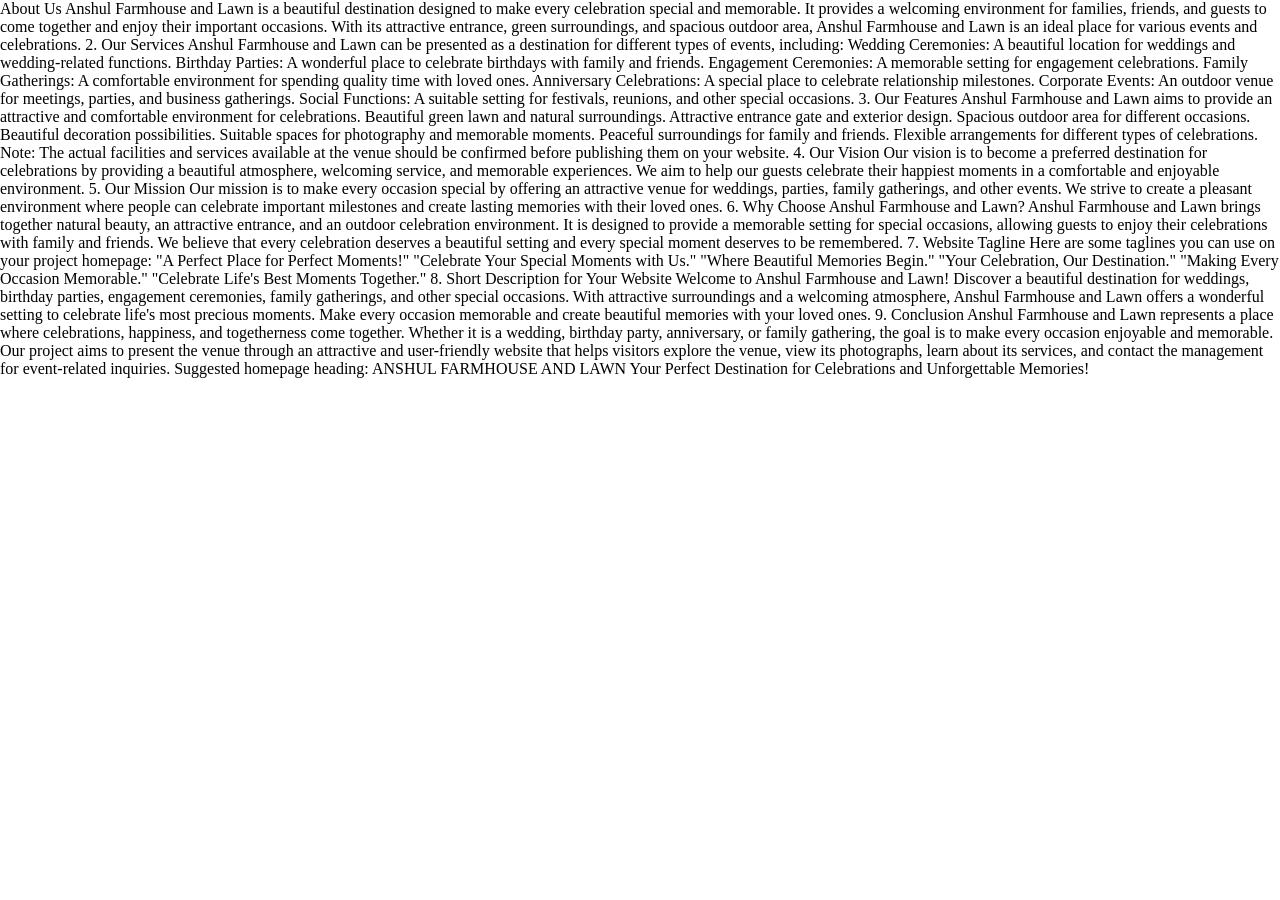
==== about.html @ e17452fb "some edit of all page" ====
<!DOCTYPE html>
<html lang="en">
<head>
    <link rel="stylesheet" href="about.css">
    <meta charset="UTF-8">
    <meta name="viewport" content="width=device-width, initial-scale=1.0">
    <title>Document</title>
</head>
<body>
About Us

Anshul Farmhouse and Lawn is a beautiful destination designed to make every celebration special and memorable. It provides a welcoming environment for families, friends, and guests to come together and enjoy their important occasions. With its attractive entrance, green surroundings, and spacious outdoor area, Anshul Farmhouse and Lawn is an ideal place for various events and celebrations.

2. Our Services

Anshul Farmhouse and Lawn can be presented as a destination for different types of events, including:

Wedding Ceremonies: A beautiful location for weddings and wedding-related functions.
Birthday Parties: A wonderful place to celebrate birthdays with family and friends.
Engagement Ceremonies: A memorable setting for engagement celebrations.
Family Gatherings: A comfortable environment for spending quality time with loved ones.
Anniversary Celebrations: A special place to celebrate relationship milestones.
Corporate Events: An outdoor venue for meetings, parties, and business gatherings.
Social Functions: A suitable setting for festivals, reunions, and other special occasions.
3. Our Features

Anshul Farmhouse and Lawn aims to provide an attractive and comfortable environment for celebrations.

Beautiful green lawn and natural surroundings.
Attractive entrance gate and exterior design.
Spacious outdoor area for different occasions.
Beautiful decoration possibilities.
Suitable spaces for photography and memorable moments.
Peaceful surroundings for family and friends.
Flexible arrangements for different types of celebrations.

Note: The actual facilities and services available at the venue should be confirmed before publishing them on your website.

4. Our Vision

Our vision is to become a preferred destination for celebrations by providing a beautiful atmosphere, welcoming service, and memorable experiences. We aim to help our guests celebrate their happiest moments in a comfortable and enjoyable environment.

5. Our Mission

Our mission is to make every occasion special by offering an attractive venue for weddings, parties, family gatherings, and other events. We strive to create a pleasant environment where people can celebrate important milestones and create lasting memories with their loved ones.

6. Why Choose Anshul Farmhouse and Lawn?

Anshul Farmhouse and Lawn brings together natural beauty, an attractive entrance, and an outdoor celebration environment. It is designed to provide a memorable setting for special occasions, allowing guests to enjoy their celebrations with family and friends.

We believe that every celebration deserves a beautiful setting and every special moment deserves to be remembered.

7. Website Tagline

Here are some taglines you can use on your project homepage:

"A Perfect Place for Perfect Moments!"
"Celebrate Your Special Moments with Us."
"Where Beautiful Memories Begin."
"Your Celebration, Our Destination."
"Making Every Occasion Memorable."
"Celebrate Life's Best Moments Together."
8. Short Description for Your Website

Welcome to Anshul Farmhouse and Lawn!

Discover a beautiful destination for weddings, birthday parties, engagement ceremonies, family gatherings, and other special occasions. With attractive surroundings and a welcoming atmosphere, Anshul Farmhouse and Lawn offers a wonderful setting to celebrate life's most precious moments. Make every occasion memorable and create beautiful memories with your loved ones.

9. Conclusion

Anshul Farmhouse and Lawn represents a place where celebrations, happiness, and togetherness come together. Whether it is a wedding, birthday party, anniversary, or family gathering, the goal is to make every occasion enjoyable and memorable. Our project aims to present the venue through an attractive and user-friendly website that helps visitors explore the venue, view its photographs, learn about its services, and contact the management for event-related inquiries.

Suggested homepage heading:

ANSHUL FARMHOUSE AND LAWN

Your Perfect Destination for Celebrations and Unforgettable Memories!
</body>
</html>
---- about.css ----
*{
    margin:0;
    padding:0;
    box-sizing:border-box;
}
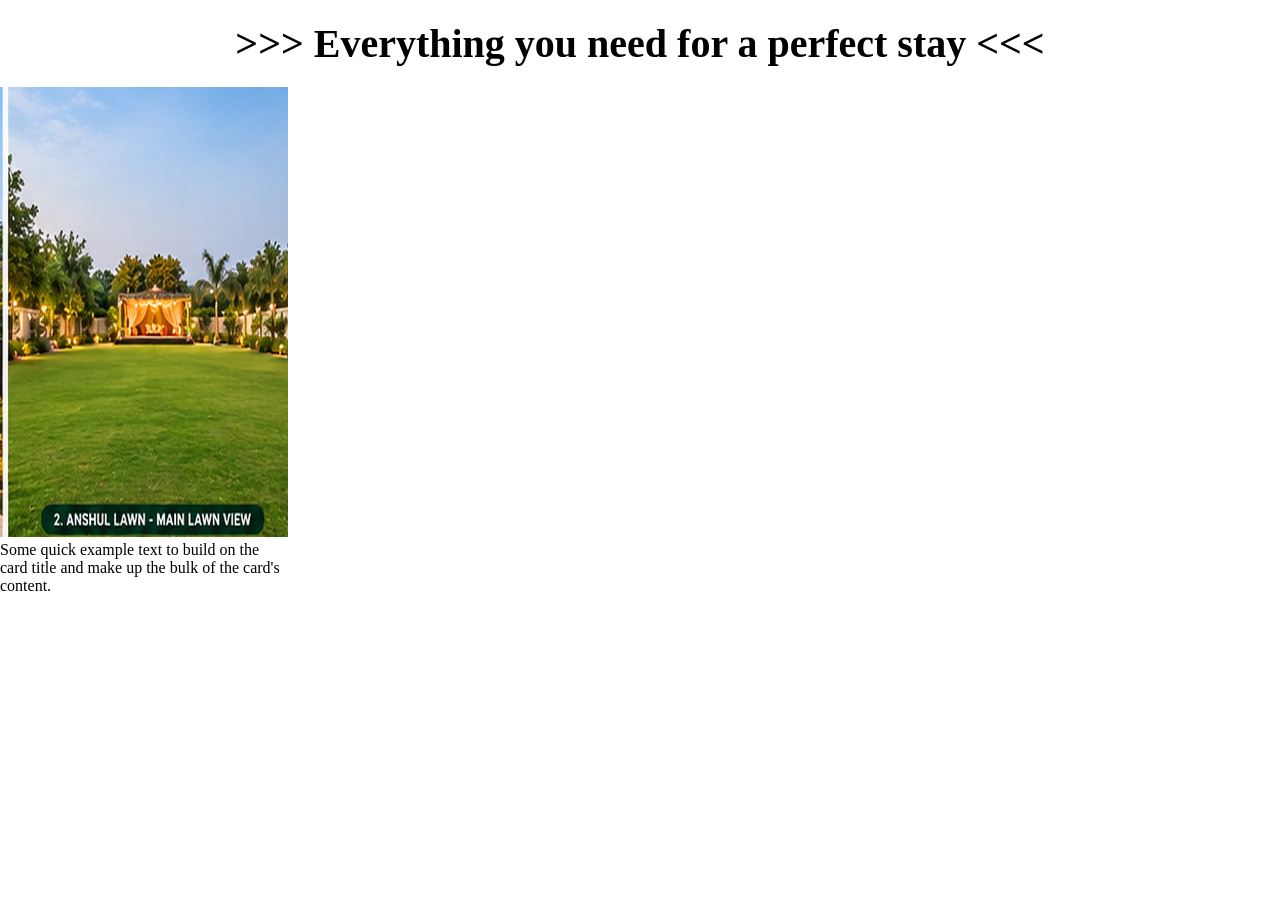
==== commit 3ed9ec63: "some new modification" ====
--- a/about.html
+++ b/about.html
@@ -7,73 +7,15 @@
     <title>Document</title>
 </head>
 <body>
-About Us
+    <h1 class="abt-head">>>> Everything you need for a perfect stay <<< </h1>
+   <div class="card" style="width: 18rem;">
+  <img class="abt-img" src="/assets/all single img/02_anshul_lawn_main_lawn_view.png" class="card-img-top">
+  <div class="card-body">
+    <p class="card-text">Some quick example text to build on the card title and make up the bulk of the card's content.</p>
+  </div>
+</div>
 
-Anshul Farmhouse and Lawn is a beautiful destination designed to make every celebration special and memorable. It provides a welcoming environment for families, friends, and guests to come together and enjoy their important occasions. With its attractive entrance, green surroundings, and spacious outdoor area, Anshul Farmhouse and Lawn is an ideal place for various events and celebrations.
 
-2. Our Services
 
-Anshul Farmhouse and Lawn can be presented as a destination for different types of events, including:
-
-Wedding Ceremonies: A beautiful location for weddings and wedding-related functions.
-Birthday Parties: A wonderful place to celebrate birthdays with family and friends.
-Engagement Ceremonies: A memorable setting for engagement celebrations.
-Family Gatherings: A comfortable environment for spending quality time with loved ones.
-Anniversary Celebrations: A special place to celebrate relationship milestones.
-Corporate Events: An outdoor venue for meetings, parties, and business gatherings.
-Social Functions: A suitable setting for festivals, reunions, and other special occasions.
-3. Our Features
-
-Anshul Farmhouse and Lawn aims to provide an attractive and comfortable environment for celebrations.
-
-Beautiful green lawn and natural surroundings.
-Attractive entrance gate and exterior design.
-Spacious outdoor area for different occasions.
-Beautiful decoration possibilities.
-Suitable spaces for photography and memorable moments.
-Peaceful surroundings for family and friends.
-Flexible arrangements for different types of celebrations.
-
-Note: The actual facilities and services available at the venue should be confirmed before publishing them on your website.
-
-4. Our Vision
-
-Our vision is to become a preferred destination for celebrations by providing a beautiful atmosphere, welcoming service, and memorable experiences. We aim to help our guests celebrate their happiest moments in a comfortable and enjoyable environment.
-
-5. Our Mission
-
-Our mission is to make every occasion special by offering an attractive venue for weddings, parties, family gatherings, and other events. We strive to create a pleasant environment where people can celebrate important milestones and create lasting memories with their loved ones.
-
-6. Why Choose Anshul Farmhouse and Lawn?
-
-Anshul Farmhouse and Lawn brings together natural beauty, an attractive entrance, and an outdoor celebration environment. It is designed to provide a memorable setting for special occasions, allowing guests to enjoy their celebrations with family and friends.
-
-We believe that every celebration deserves a beautiful setting and every special moment deserves to be remembered.
-
-7. Website Tagline
-
-Here are some taglines you can use on your project homepage:
-
-"A Perfect Place for Perfect Moments!"
-"Celebrate Your Special Moments with Us."
-"Where Beautiful Memories Begin."
-"Your Celebration, Our Destination."
-"Making Every Occasion Memorable."
-"Celebrate Life's Best Moments Together."
-8. Short Description for Your Website
-
-Welcome to Anshul Farmhouse and Lawn!
-
-Discover a beautiful destination for weddings, birthday parties, engagement ceremonies, family gatherings, and other special occasions. With attractive surroundings and a welcoming atmosphere, Anshul Farmhouse and Lawn offers a wonderful setting to celebrate life's most precious moments. Make every occasion memorable and create beautiful memories with your loved ones.
-
-9. Conclusion
-
-Anshul Farmhouse and Lawn represents a place where celebrations, happiness, and togetherness come together. Whether it is a wedding, birthday party, anniversary, or family gathering, the goal is to make every occasion enjoyable and memorable. Our project aims to present the venue through an attractive and user-friendly website that helps visitors explore the venue, view its photographs, learn about its services, and contact the management for event-related inquiries.
-
-Suggested homepage heading:
-
-ANSHUL FARMHOUSE AND LAWN
-
-Your Perfect Destination for Celebrations and Unforgettable Memories!
 </body>
 </html>
--- a/about.css
+++ b/about.css
@@ -3,3 +3,12 @@
     padding:0;
     box-sizing:border-box;
 }
+.abt-head{
+    text-align:center;
+    font-size:40px;
+    padding:20px;
+}
+.abt-img{
+    width:100%;
+    height:50vh;
+}
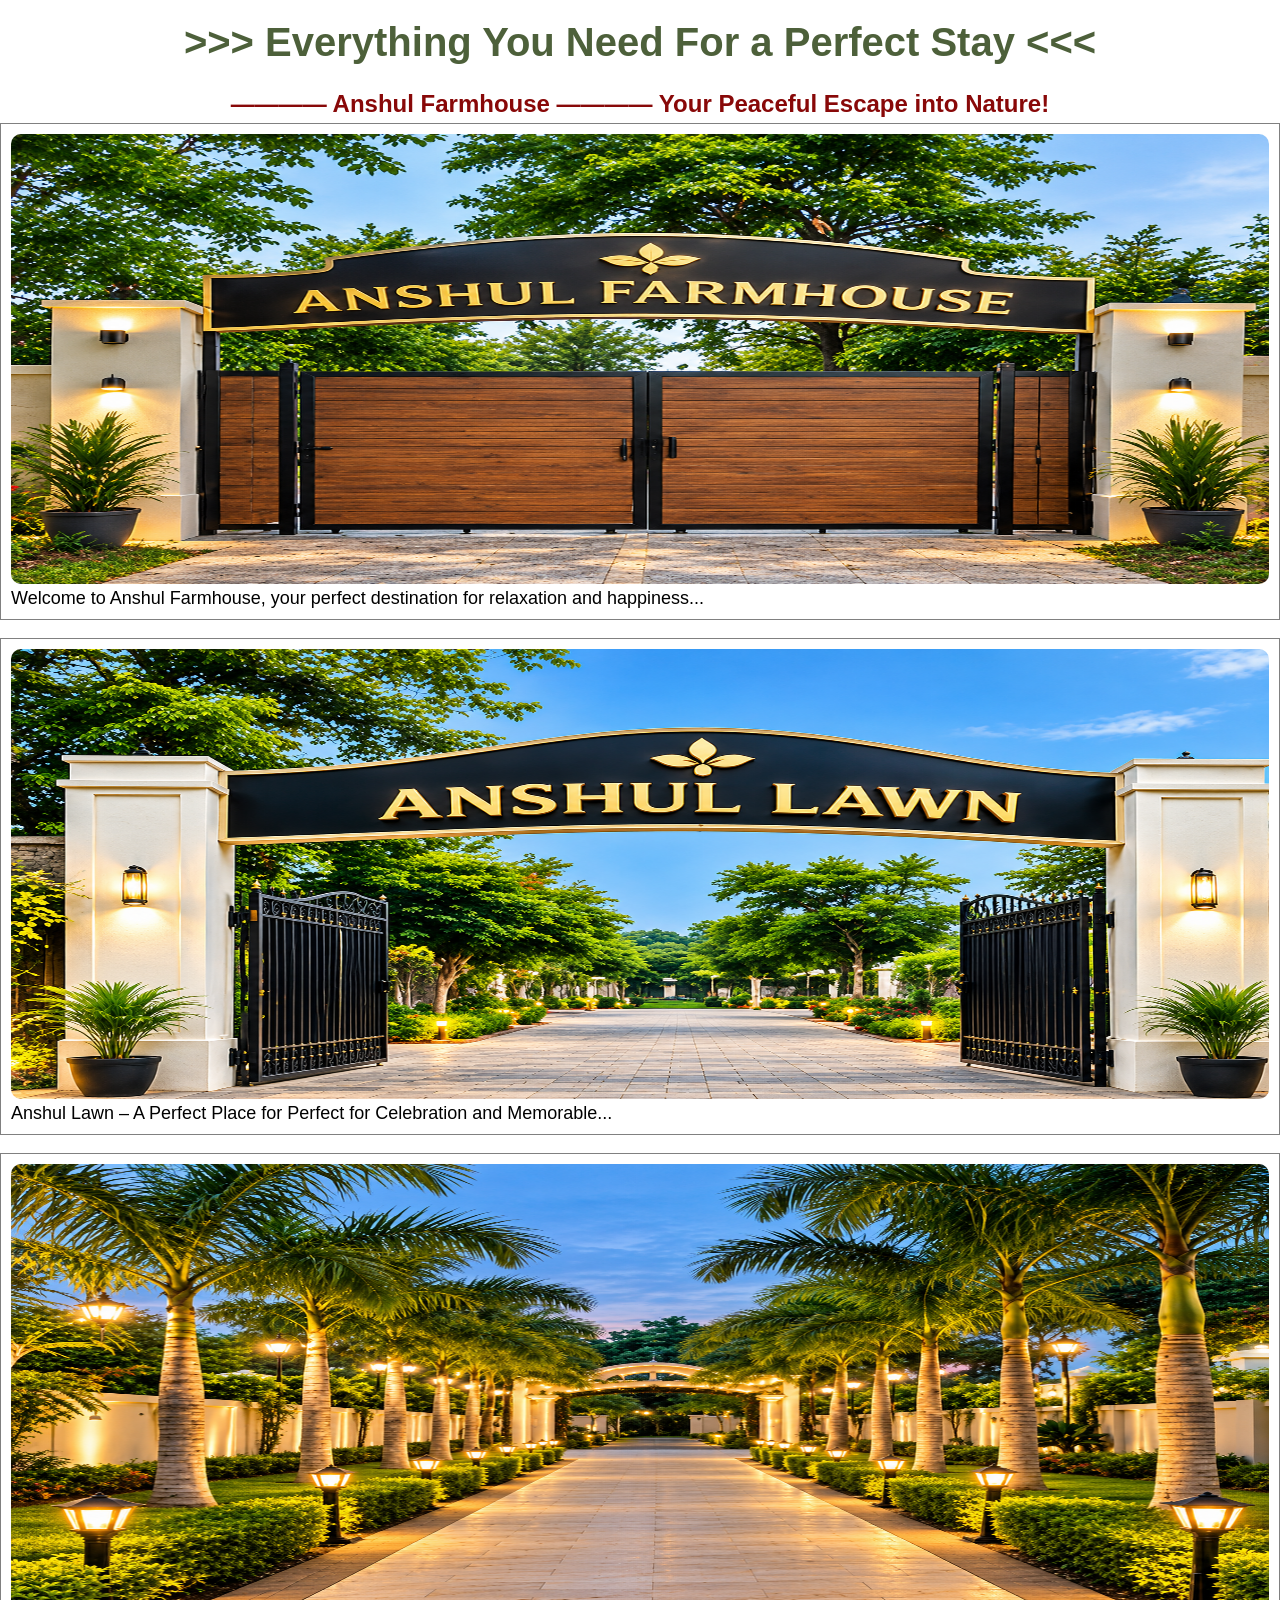
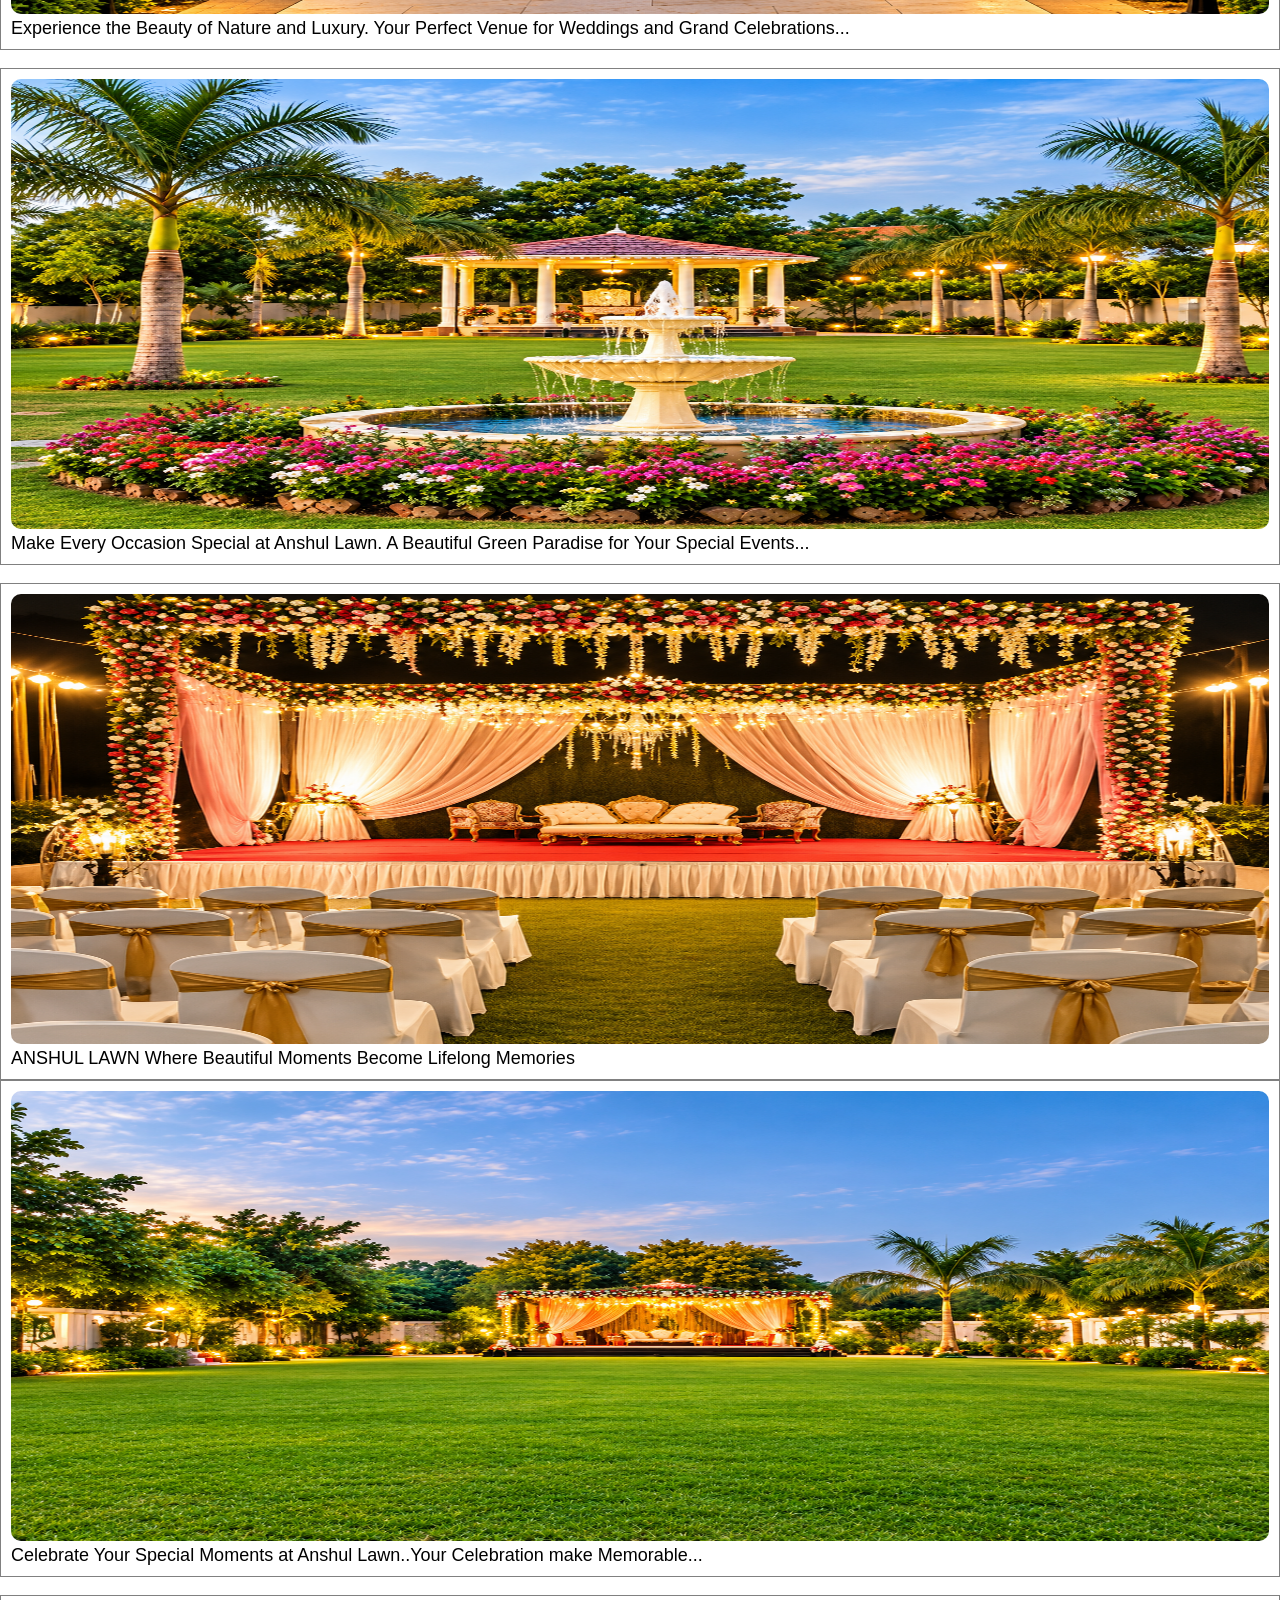
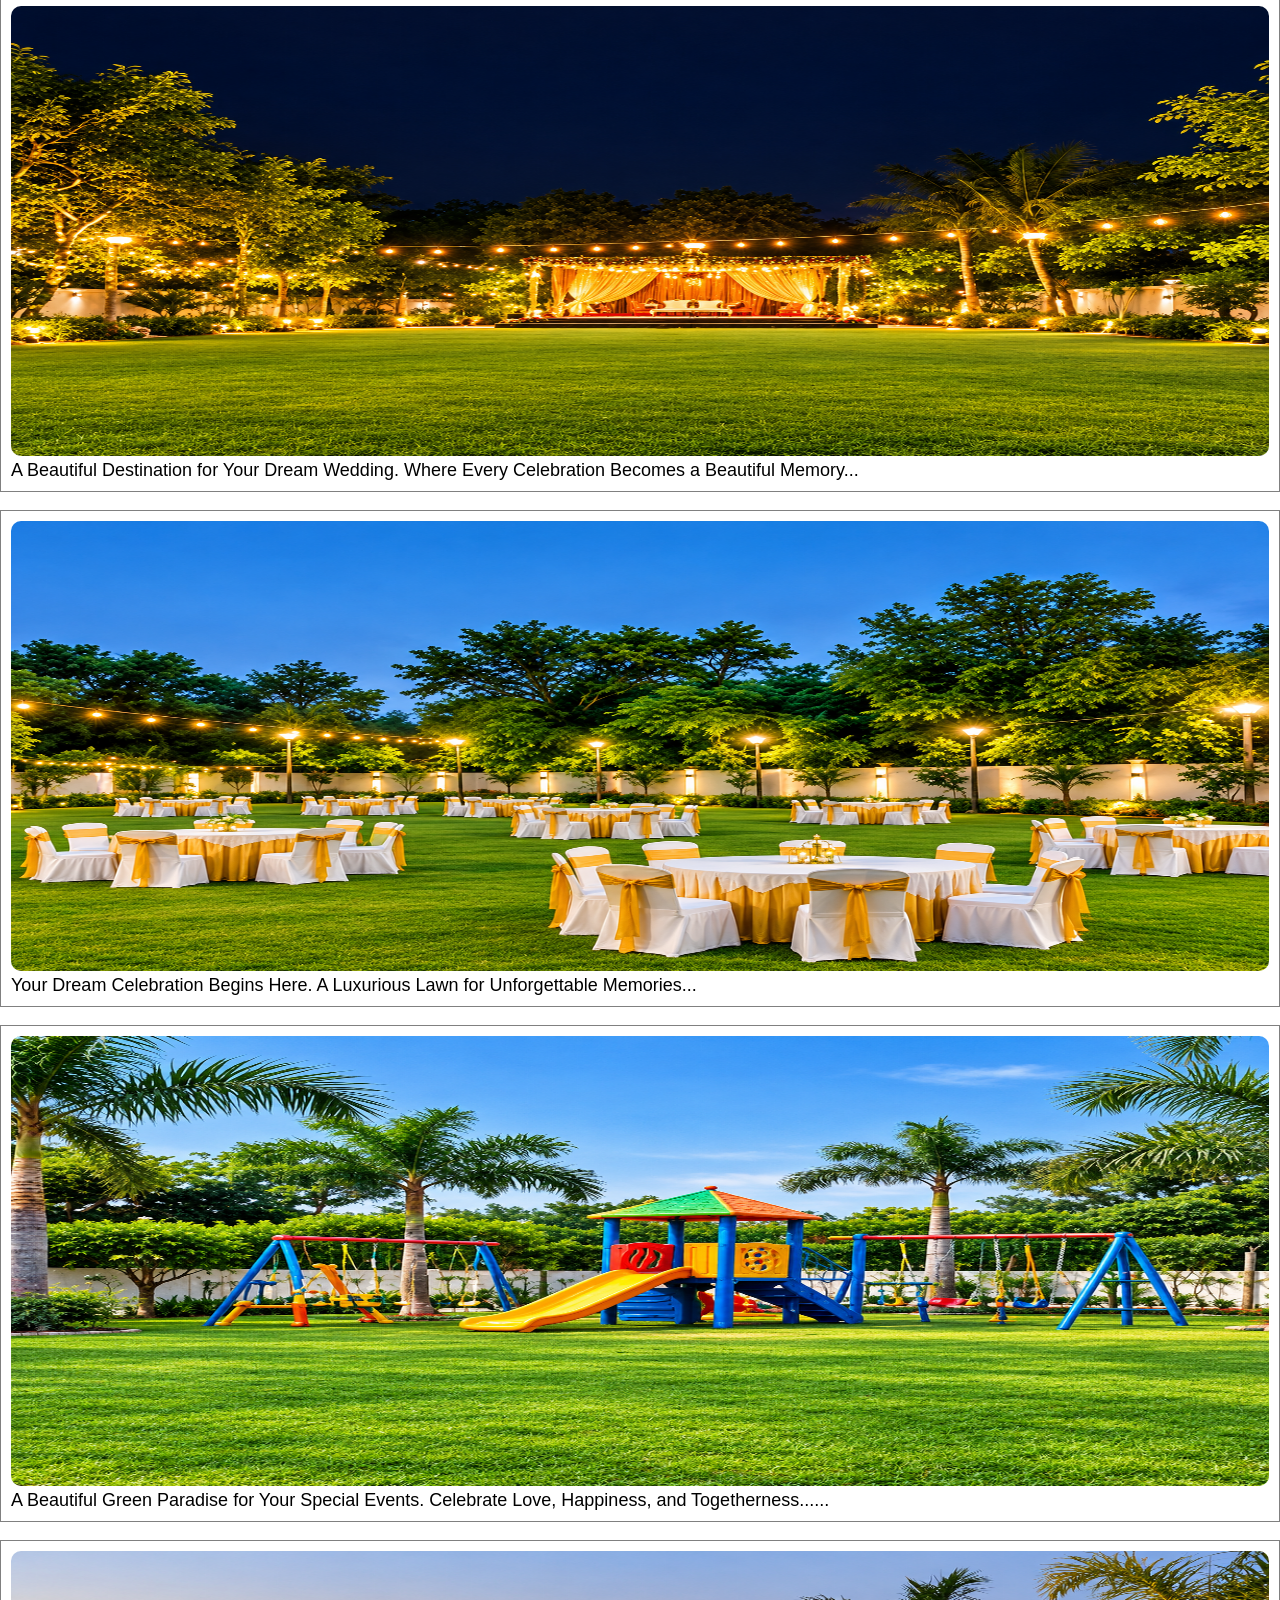
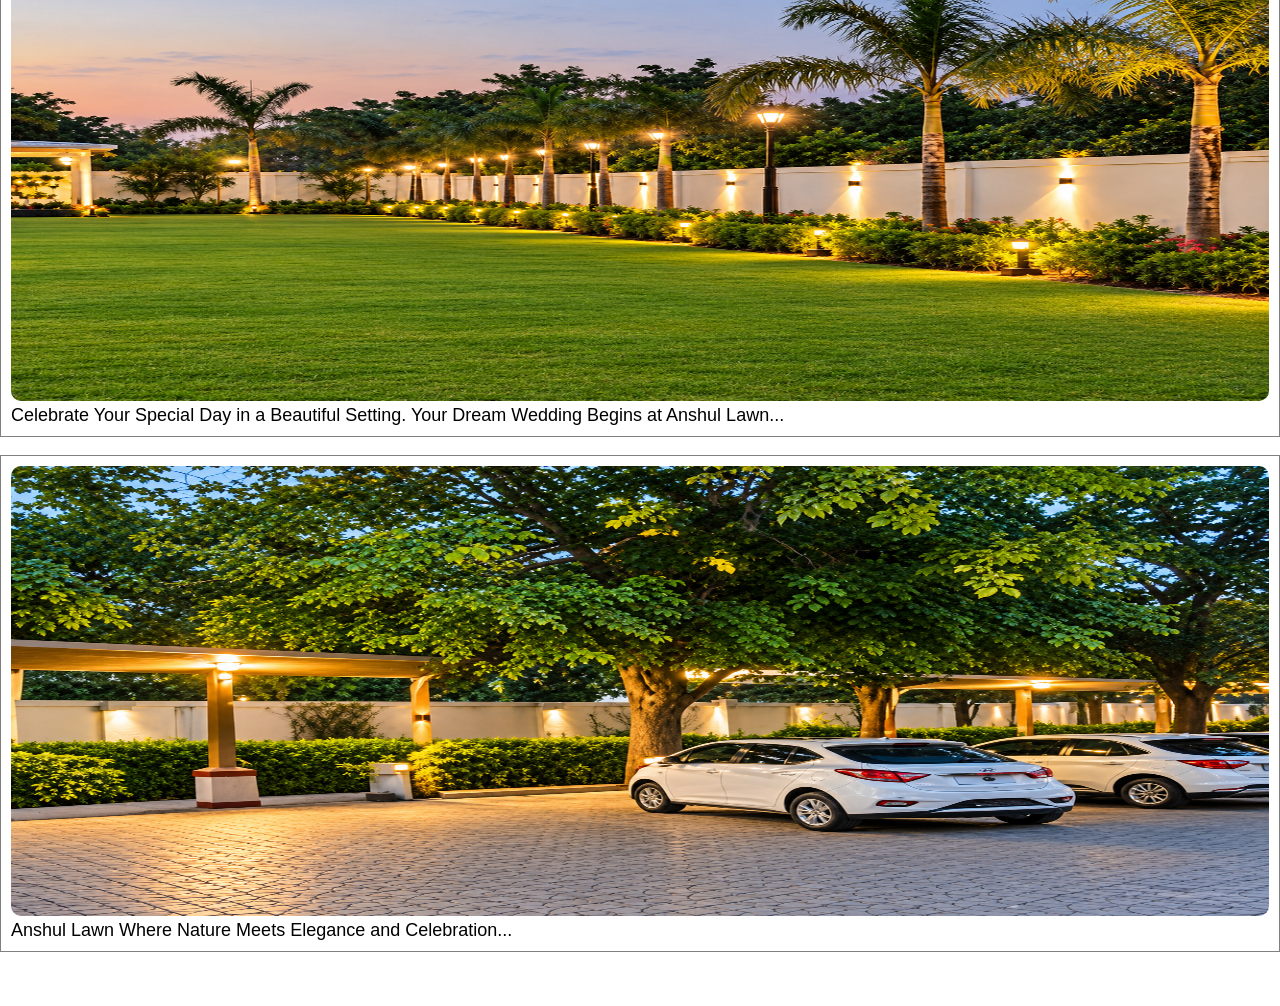
==== commit 69ef3376: "some new in about page" ====
--- a/about.html
+++ b/about.html
@@ -7,13 +7,89 @@
     <title>Document</title>
 </head>
 <body>
-    <h1 class="abt-head">>>> Everything you need for a perfect stay <<< </h1>
-   <div class="card" style="width: 18rem;">
-  <img class="abt-img" src="/assets/all single img/02_anshul_lawn_main_lawn_view.png" class="card-img-top">
-  <div class="card-body">
-    <p class="card-text">Some quick example text to build on the card title and make up the bulk of the card's content.</p>
-  </div>
-</div>
+    <h1 class="abt-head">>>> Everything You Need For a Perfect Stay <<< </h1>
+        <h2 class="abt-frm-head"> ———— Anshul Farmhouse ———— Your Peaceful Escape into Nature!</h2>
+        <div class="card card-abt-1">
+            <img class="abt-img" src="/assets/all single img farm/1_farmhouse_main_gate.png" class="card-img-top">
+                <div class="card-body">
+                    <p class="card-text">Welcome to Anshul Farmhouse, your perfect destination for relaxation and happiness...</p>
+                </div>
+        </div>
+            <br>
+        <div class="card card-abt-1">
+            <img class="abt-img" src="/assets/all single img/01_lawn_main_gate.png" class="card-img-top">
+                <div class="card-body">
+                    <p class="card-text">Anshul Lawn – A Perfect Place for Perfect for Celebration and Memorable...</p>
+                </div>
+        </div>
+            <br>
+                <div class="card card-abt-1">
+                    <img class="abt-img" src="/assets/all single img/05_lawn_walkway.png" class="card-img-top">
+                       <div class="card-body">
+                          <p class="card-text">Experience the Beauty of Nature and Luxury. Your Perfect Venue for Weddings and Grand Celebrations...</p>
+                        </div>
+                </div>
+                    <br>
+                        <div class="card card-abt-1">
+                            <img class="abt-img" src="/assets/all single img/06_lawn_garden_area.png" class="card-img-top">
+                                <div class="card-body">
+                                    <p class="card-text">Make Every Occasion Special at Anshul Lawn. A Beautiful Green Paradise for Your Special Events...</p>
+                                </div>
+                        </div>
+                    <br>
+                       <div class="card card-abt-1">
+                            <img class="abt-img" src="/assets/all single img/10_lawn_stage_area.png" class="card-img-top">
+                                <div class="card-body">
+                                    <p class="card-text"> ANSHUL LAWN Where Beautiful Moments Become Lifelong Memories </p>
+                                </div>
+                        </div>
+                <div class="card card-abt-1">
+                    <img class="abt-img" src="/assets/all single img/02_lawn_main_view.png" class="card-img-top">
+                        <div class="card-body">
+                            <p class="card-text">Celebrate Your Special Moments at Anshul Lawn..Your Celebration make Memorable...</p>
+                        </div>
+                </div>
+                    <br>
+                        <div class="card card-abt-1">
+                           <img class="abt-img" src="/assets/all single img/03_lawn_night_view.png" class="card-img-top">
+                               <div class="card-body">
+                                  <p class="card-text">A Beautiful Destination for Your Dream Wedding. Where Every Celebration Becomes a Beautiful Memory...</p>
+                                </div>
+                        </div>
+                      <br>
+                            <div class="card card-abt-1">
+                                <img class="abt-img" src="/assets/all single img/04_lawn_seating_area.png" class="card-img-top">
+                                    <div class="card-body">
+                                        <p class="card-text">Your Dream Celebration Begins Here. A Luxurious Lawn for Unforgettable Memories...</p>
+                                    </div>
+                            </div>
+                                <br>
+                                    <div class="card card-abt-1">
+                              <img class="abt-img" src="/assets/all single img/07_lawn_kids_play_area.png" class="card-img-top">
+                                  <div class="card-body">
+                                      <p class="card-text">A Beautiful Green Paradise for Your Special Events. Celebrate Love, Happiness, and Togetherness......</p>
+                                  </div>
+                          </div>
+                              <br>  
+                                    <div class="card card-abt-1">
+                              <img class="abt-img" src="/assets/all single img/08_lawn_side_view.png" class="card-img-top">
+                                  <div class="card-body">
+                                      <p class="card-text">Celebrate Your Special Day in a Beautiful Setting. Your Dream Wedding Begins at Anshul Lawn...</p>
+                                  </div>
+                          </div>
+                              <br>
+                                    <div class="card card-abt-1">
+                              <img class="abt-img" src="/assets/all single img/09_lawn_parking_area.png" class="card-img-top">
+                                  <div class="card-body">
+                                      <p class="card-text"> Anshul Lawn Where Nature Meets Elegance and Celebration...</p>
+                                  </div>
+                          </div>
+                              <br>
+
+                              <br>
+                          
+                              <br>
+                                  
 
 
 
--- a/about.css
+++ b/about.css
@@ -6,9 +6,30 @@
 .abt-head{
     text-align:center;
     font-size:40px;
+    color:rgb(77, 96, 58);
     padding:20px;
+    font-family:'Trebuchet MS', 'Lucida Sans Unicode', 'Lucida Grande', 'Lucida Sans', Arial, sans-serif;
+}
+.abt-frm-head{
+    padding:5px;
+    color: rgb(136, 8, 8);
+    text-align: center;
+    font-family:'Franklin Gothic Medium', 'Arial Narrow', Arial, sans-serif;
+}
+.card-abt-1{
+    border:1px solid grey;
+    padding:10px;
+}
+.card-abt-1:hover{
+    background-color: black;
+    color:skyblue;
 }
 .abt-img{
     width:100%;
     height:50vh;
+    border-radius:10px;
+}
+.card-text{
+    font-size:18px;
+    font-family:'Franklin Gothic Medium', 'Arial Narrow', Arial, sans-serif;
 }
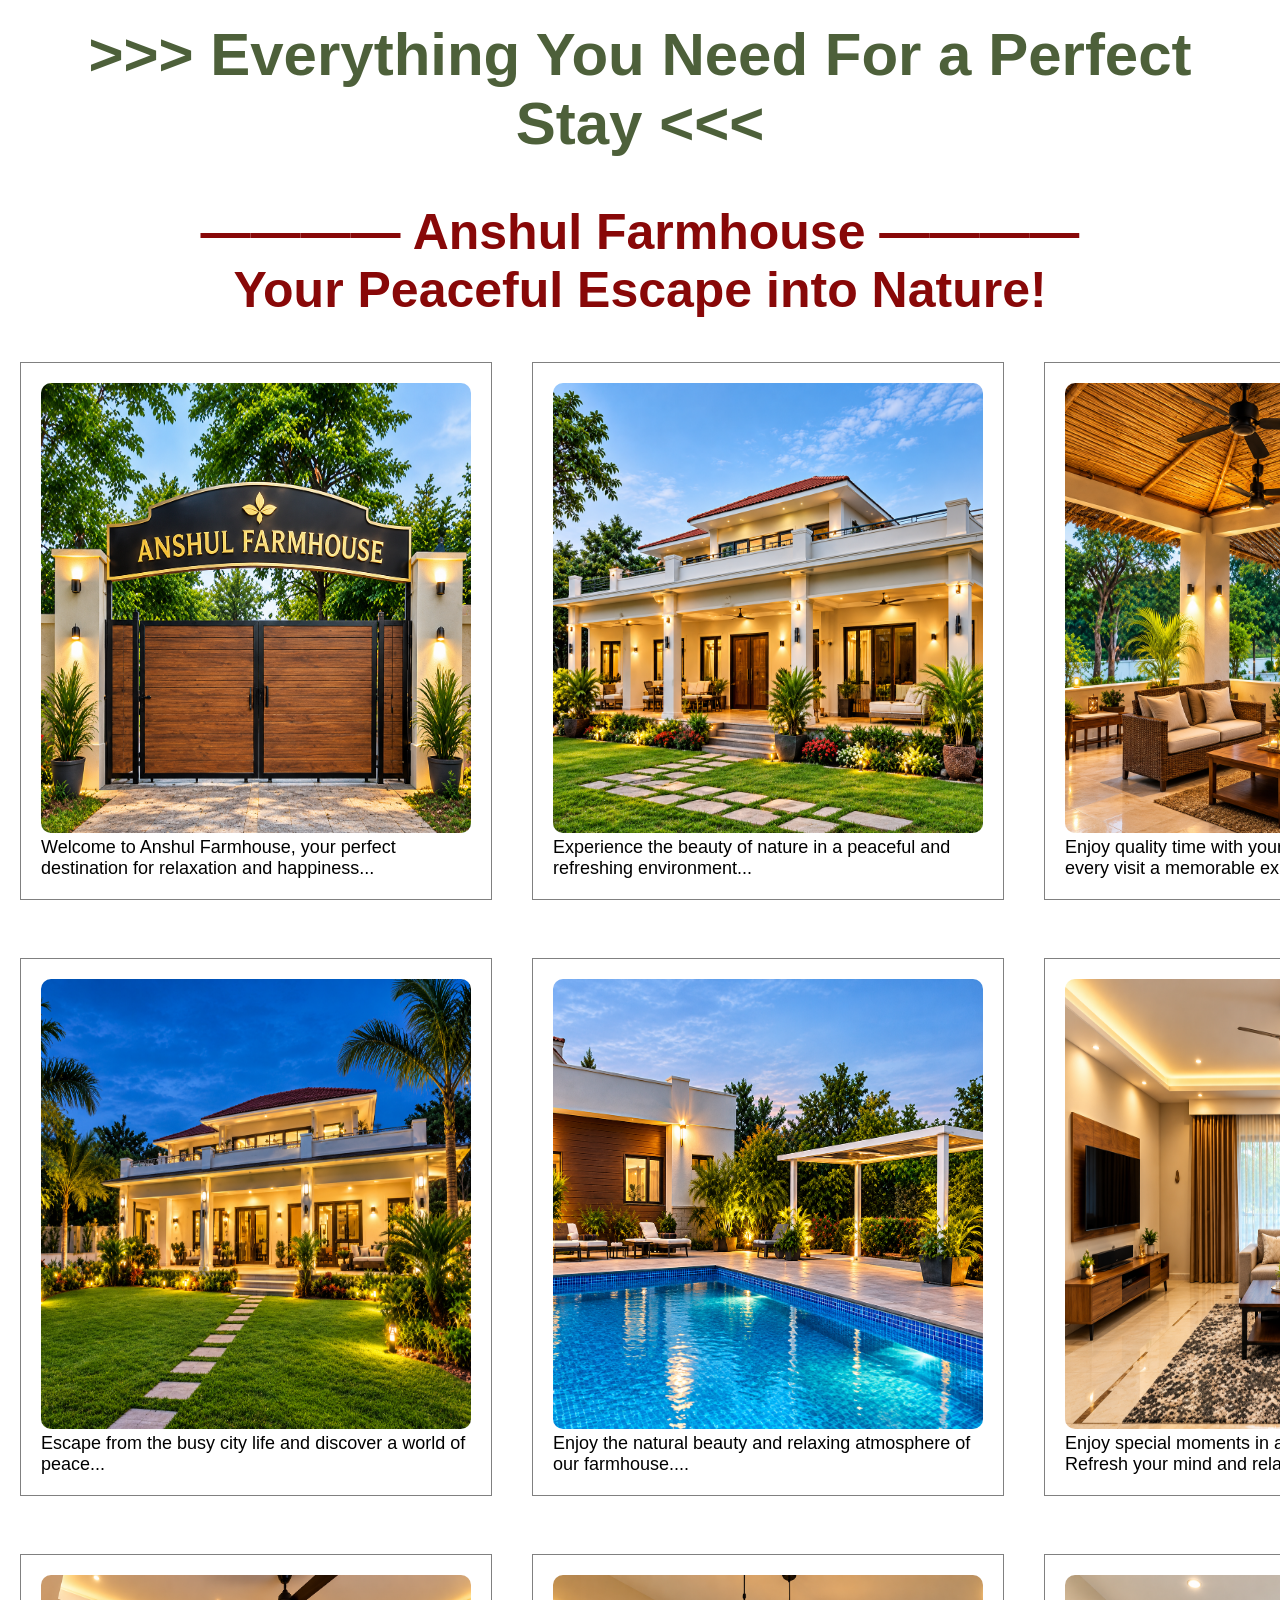
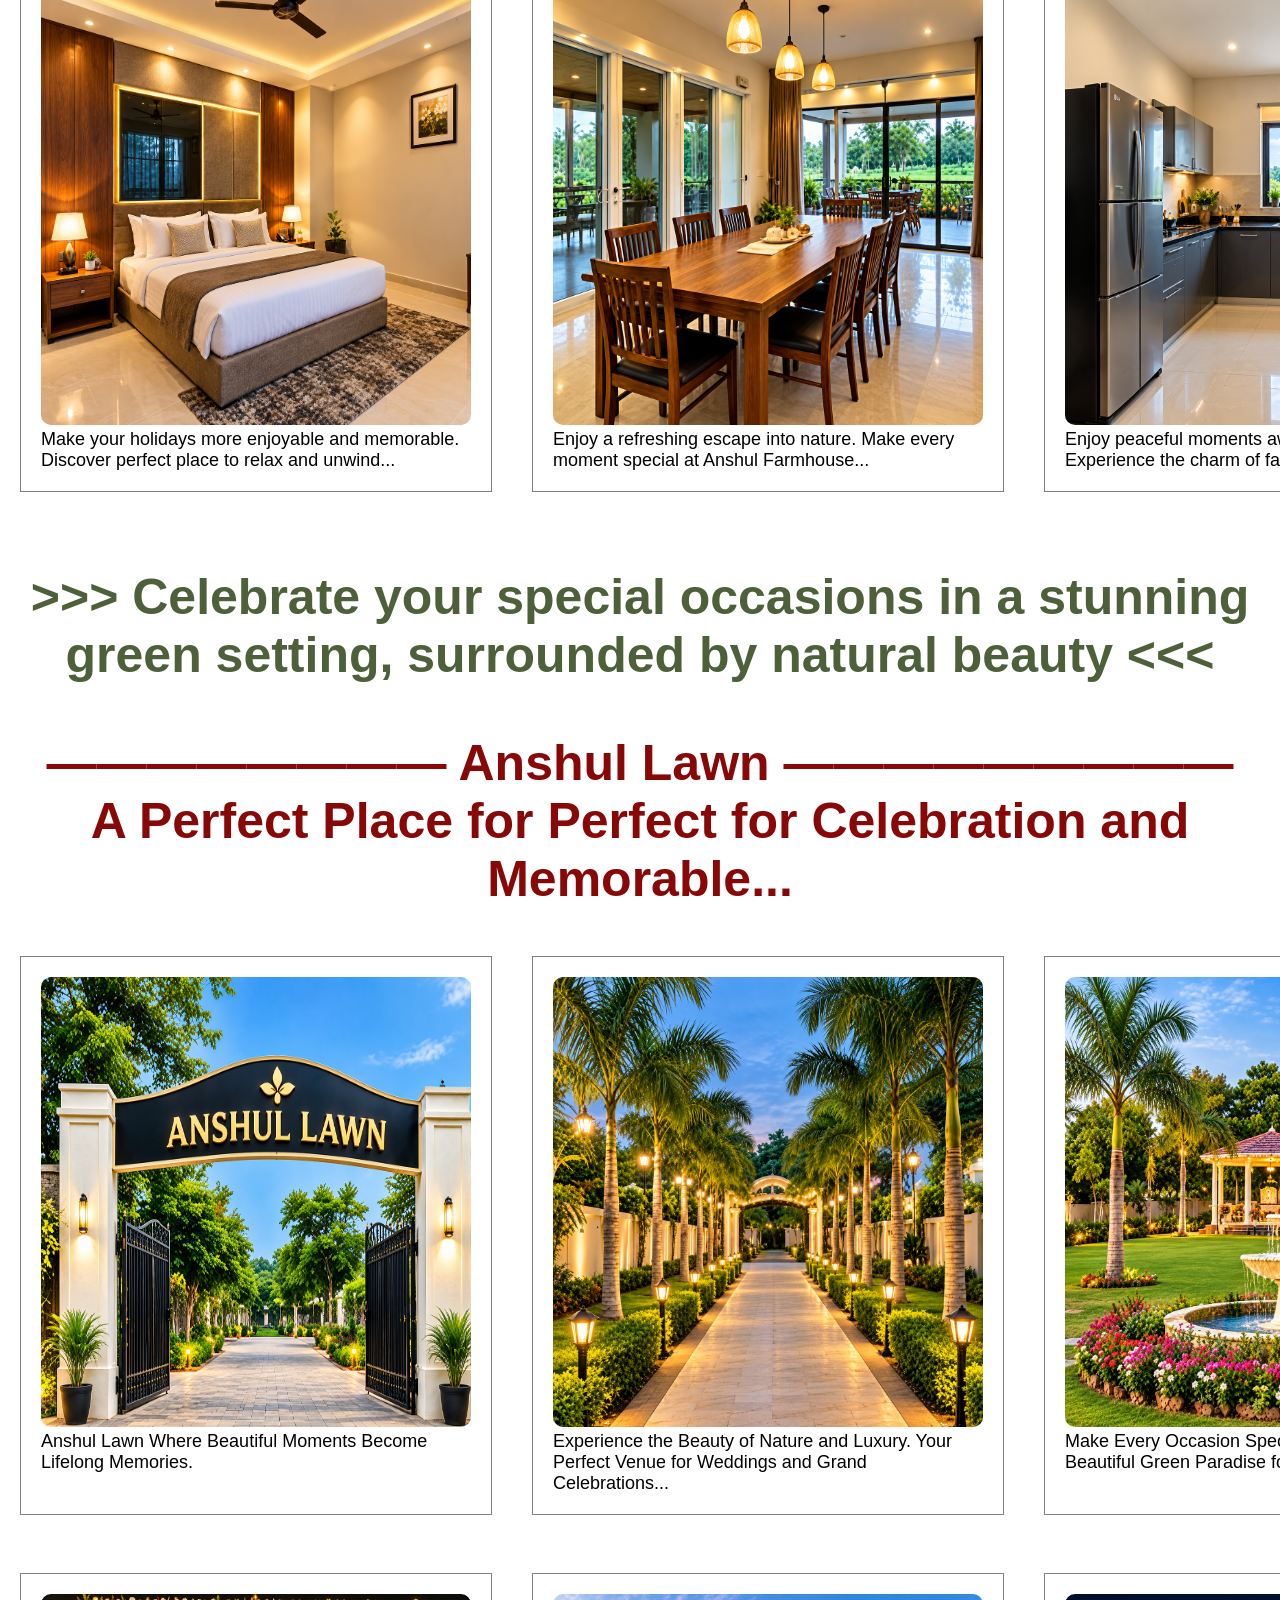
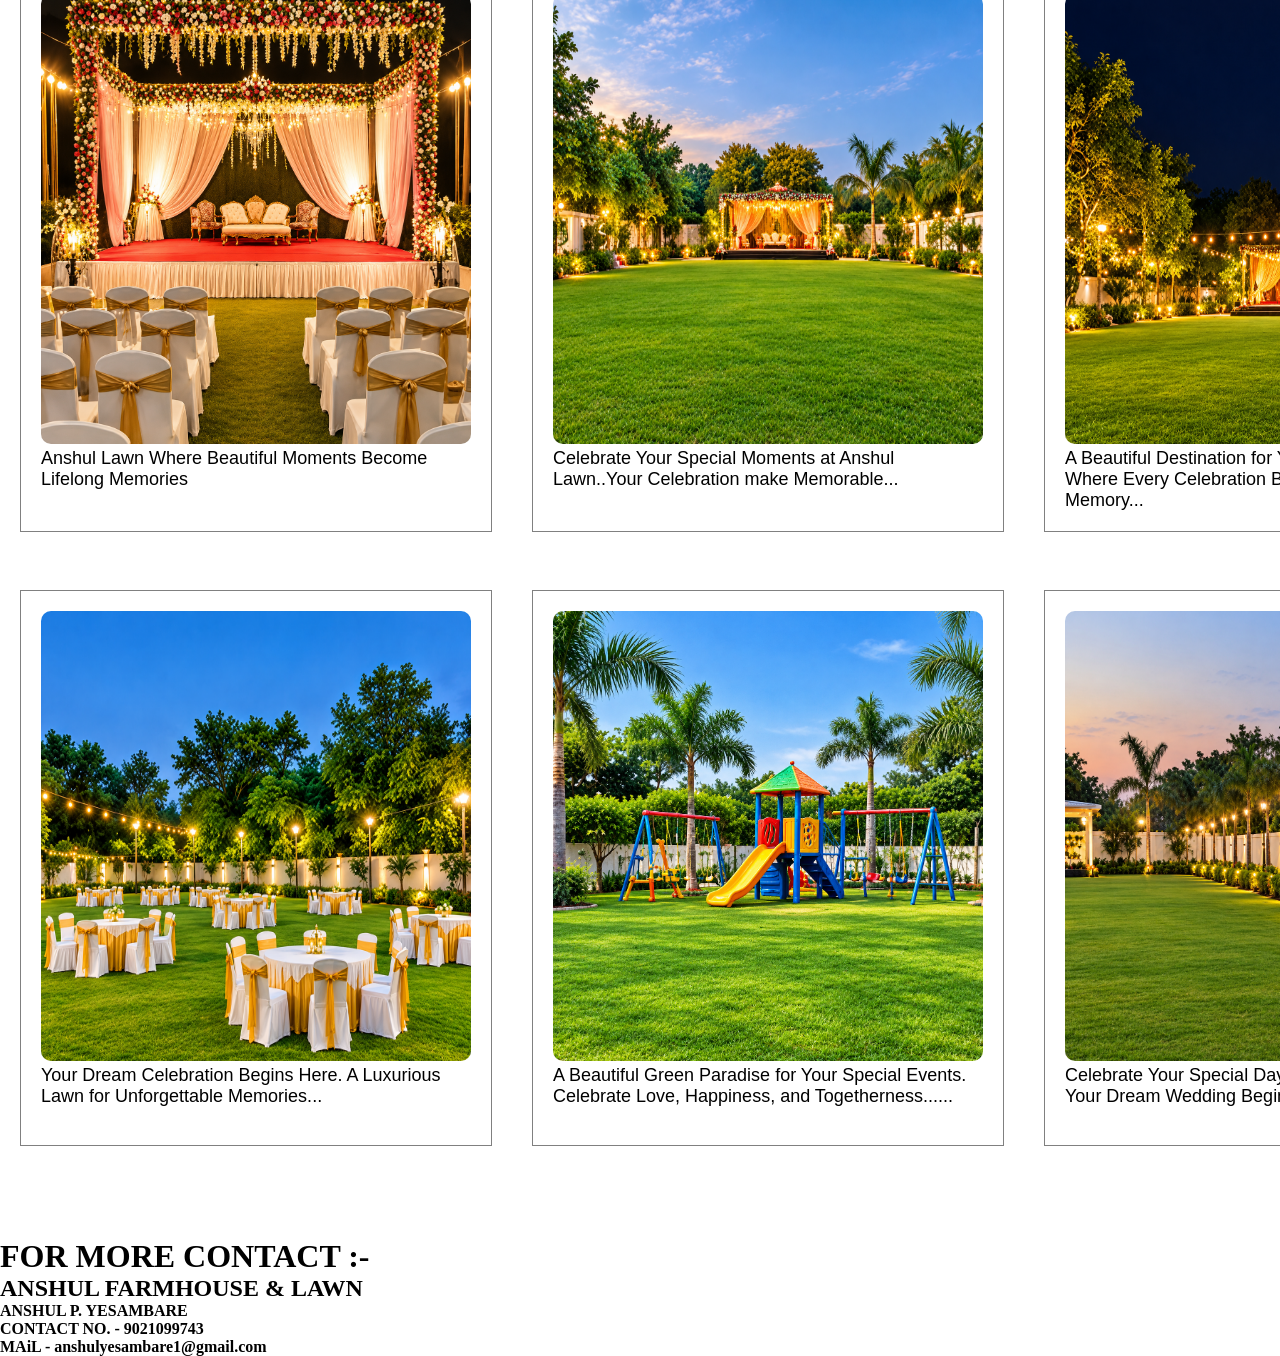
==== commit 4b4e2fac: "some new modification in all pages" ====
--- a/about.html
+++ b/about.html
@@ -4,94 +4,164 @@
     <link rel="stylesheet" href="about.css">
     <meta charset="UTF-8">
     <meta name="viewport" content="width=device-width, initial-scale=1.0">
-    <title>Document</title>
+    <title>About information</title>
 </head>
 <body>
     <h1 class="abt-head">>>> Everything You Need For a Perfect Stay <<< </h1>
-        <h2 class="abt-frm-head"> ———— Anshul Farmhouse ———— Your Peaceful Escape into Nature!</h2>
-        <div class="card card-abt-1">
-            <img class="abt-img" src="/assets/all single img farm/1_farmhouse_main_gate.png" class="card-img-top">
-                <div class="card-body">
-                    <p class="card-text">Welcome to Anshul Farmhouse, your perfect destination for relaxation and happiness...</p>
+        <h2 class="abt-frm-head"><p> ———— Anshul Farmhouse ————</p> Your Peaceful Escape into Nature!</h2>
+            <br>
+    <div class="d1-f-flex">
+                <div class="card card-abt-1">
+                    <img class="abt-img" src="/assets/all single img farm/1_farmhouse_main_gate.png" class="card-img-top">
+                        <div class="card-body">
+                            <p class="card-text">Welcome to Anshul Farmhouse, your perfect destination for relaxation and happiness...</p>
+                        </div>
                 </div>
-        </div>
             <br>
         <div class="card card-abt-1">
-            <img class="abt-img" src="/assets/all single img/01_lawn_main_gate.png" class="card-img-top">
+            <img class="abt-img" src="/assets/all single img farm/2_farmhouse_front_view.png" class="card-img-top">
                 <div class="card-body">
-                    <p class="card-text">Anshul Lawn – A Perfect Place for Perfect for Celebration and Memorable...</p>
+                   <p class="card-text">Experience the beauty of nature in a peaceful and refreshing environment...</p>
                 </div>
         </div>
             <br>
                 <div class="card card-abt-1">
-                    <img class="abt-img" src="/assets/all single img/05_lawn_walkway.png" class="card-img-top">
-                       <div class="card-body">
-                          <p class="card-text">Experience the Beauty of Nature and Luxury. Your Perfect Venue for Weddings and Grand Celebrations...</p>
+                    <img class="abt-img" src="/assets/all single img farm/5_farmhouse_outdoor_sitting.png" class="card-img-top">
+                        <div class="card-body">
+                             <p class="card-text">Enjoy quality time with your family and friends. Make every visit a memorable experience...</p>
+                        </div>
+                </div>
+    </div>
+        <br>
+<div class="d1-f-flex">
+    <div class="card card-abt-1">
+        <img class="abt-img" src="/assets/all single img farm/10_farmhouse_night_view.png" class="card-img-top">
+            <div class="card-body">
+                <p class="card-text">Escape from the busy city life and discover a world of peace...</p>
+            </div>
+    </div>
+        <br>
+            <div class="card card-abt-1">
+                <img class="abt-img" src="/assets/all single img farm/3_farmhouse_swimming_pool.png" class="card-img-top">
+                    <div class="card-body">
+                        <p class="card-text">Enjoy the natural beauty and relaxing atmosphere of our farmhouse....</p>
+                    </div>
+            </div>
+        <br>
+    <div class="card card-abt-1">
+        <img class="abt-img" src="/assets/all single img farm/6_farmhouse_living_room.png" class="card-img-top">
+            <div class="card-body">
+                <p class="card-text">Enjoy special moments in a beautiful natural setting. Refresh your mind and relax in the lap of nature...</p>
+            </div>
+    </div>
+</div>
+    <br>
+        <div class="d1-f-flex">
+            <div class="card card-abt-1">
+                <img class="abt-img" src="/assets/all single img farm/7_farmhouse_bedroom.png" class="card-img-top">
+                    <div class="card-body">
+                        <p class="card-text">Make your holidays more enjoyable and memorable. Discover perfect place to relax and unwind...</p>
+                    </div>
+            </div>
+                <br>
+                    <div class="card card-abt-1">
+                        <img class="abt-img" src="/assets/all single img farm/8_farmhouse_dining_area.png" class="card-img-top">
+                            <div class="card-body">
+                                <p class="card-text">Enjoy a refreshing escape into nature. Make every moment special at Anshul Farmhouse...</p>
+                            </div>
+                    </div>
+                <br>
+            <div class="card card-abt-1">
+                <img class="abt-img" src="/assets/all single img farm/9_farmhouse_kitchen.png" class="card-img-top">
+                    <div class="card-body">
+                        <p class="card-text">Enjoy peaceful moments away from everyday stress. Experience the charm of farmhouse living...</p>
+                    </div>
+            </div>
+        </div>
+    <br>
+<br>
+    <h3 class="abt-head1"> >>>
+        Celebrate your special occasions in a stunning green setting, surrounded by natural beauty <<< </h3>
+            <h3 class="crd-lawn-head-1 abt-frm-head"><p>———————— Anshul Lawn —————————</p> A Perfect Place for Perfect for Celebration and Memorable...</h3>
+                <br>
+            <div class="d1-f-flex">
+                <div class="card card-abt-1">
+                    <img class="abt-img" src="/assets/all single img/01_lawn_main_gate.png" class="card-img-top">
+                        <div class="card-body">
+                            <p class="card-text">Anshul Lawn Where Beautiful Moments Become Lifelong Memories.</p>
                         </div>
                 </div>
                     <br>
                         <div class="card card-abt-1">
-                            <img class="abt-img" src="/assets/all single img/06_lawn_garden_area.png" class="card-img-top">
+                            <img class="abt-img" src="/assets/all single img/05_lawn_walkway.png" class="card-img-top">
                                 <div class="card-body">
-                                    <p class="card-text">Make Every Occasion Special at Anshul Lawn. A Beautiful Green Paradise for Your Special Events...</p>
+                                    <p class="card-text">Experience the Beauty of Nature and Luxury. Your Perfect Venue for Weddings and Grand Celebrations...</p>
                                 </div>
                         </div>
                     <br>
-                       <div class="card card-abt-1">
-                            <img class="abt-img" src="/assets/all single img/10_lawn_stage_area.png" class="card-img-top">
-                                <div class="card-body">
-                                    <p class="card-text"> ANSHUL LAWN Where Beautiful Moments Become Lifelong Memories </p>
-                                </div>
+                <div class="card card-abt-1">
+                    <img class="abt-img" src="/assets/all single img/06_lawn_garden_area.png" class="card-img-top">
+                        <div class="card-body">
+                            <p class="card-text">Make Every Occasion Special at Anshul Lawn. A Beautiful Green Paradise for Your Special Events...</p>
                         </div>
-                <div class="card card-abt-1">
-                    <img class="abt-img" src="/assets/all single img/02_lawn_main_view.png" class="card-img-top">
+                </div>
+            </div>
+                <br>
+            <div class="d1-f-flex">
+               <div class="card card-abt-1">
+                    <img class="abt-img" src="/assets/all single img/10_lawn_stage_area.png" class="card-img-top">
                         <div class="card-body">
-                            <p class="card-text">Celebrate Your Special Moments at Anshul Lawn..Your Celebration make Memorable...</p>
+                             <p class="card-text"> Anshul Lawn Where Beautiful Moments Become Lifelong Memories </p>
                         </div>
                 </div>
                     <br>
                         <div class="card card-abt-1">
-                           <img class="abt-img" src="/assets/all single img/03_lawn_night_view.png" class="card-img-top">
-                               <div class="card-body">
-                                  <p class="card-text">A Beautiful Destination for Your Dream Wedding. Where Every Celebration Becomes a Beautiful Memory...</p>
+                            <img class="abt-img" src="/assets/all single img/02_lawn_main_view.png" class="card-img-top">
+                                <div class="card-body">
+                                    <p class="card-text">Celebrate Your Special Moments at Anshul Lawn..Your Celebration make Memorable...</p>
                                 </div>
                         </div>
-                      <br>
+                    <br>
+                <div class="card card-abt-1">
+                    <img class="abt-img" src="/assets/all single img/03_lawn_night_view.png" class="card-img-top">
+                        <div class="card-body">
+                            <p class="card-text">A Beautiful Destination for Your Dream Wedding. Where Every Celebration Becomes a Beautiful Memory...</p>
+                        </div>
+                </div>
+            </div>
+                <br>
+            <div class="d1-f-flex">
+                <div class="card card-abt-1">
+                        <img class="abt-img" src="/assets/all single img/04_lawn_seating_area.png" class="card-img-top">
+                            <div class="card-body">
+                                <p class="card-text">Your Dream Celebration Begins Here. A Luxurious Lawn for Unforgettable Memories...</p>
+                            </div>
+                        <br>
+                </div>
+                    <div class="card card-abt-1">
+                        <img class="abt-img" src="/assets/all single img/07_lawn_kids_play_area.png" class="card-img-top">
+                            <div class="card-body">
+                                  <p class="card-text">A Beautiful Green Paradise for Your Special Events. Celebrate Love, Happiness, and Togetherness......</p>
+                            </div>
+                    </div>
+                        <br>  
                             <div class="card card-abt-1">
-                                <img class="abt-img" src="/assets/all single img/04_lawn_seating_area.png" class="card-img-top">
+                                <img class="abt-img" src="/assets/all single img/08_lawn_side_view.png" class="card-img-top">
                                     <div class="card-body">
-                                        <p class="card-text">Your Dream Celebration Begins Here. A Luxurious Lawn for Unforgettable Memories...</p>
+                                        <p class="card-text">Celebrate Your Special Day in a Beautiful Setting. Your Dream Wedding Begins at Anshul Lawn...</p>
                                     </div>
                             </div>
-                                <br>
-                                    <div class="card card-abt-1">
-                              <img class="abt-img" src="/assets/all single img/07_lawn_kids_play_area.png" class="card-img-top">
-                                  <div class="card-body">
-                                      <p class="card-text">A Beautiful Green Paradise for Your Special Events. Celebrate Love, Happiness, and Togetherness......</p>
-                                  </div>
-                          </div>
-                              <br>  
-                                    <div class="card card-abt-1">
-                              <img class="abt-img" src="/assets/all single img/08_lawn_side_view.png" class="card-img-top">
-                                  <div class="card-body">
-                                      <p class="card-text">Celebrate Your Special Day in a Beautiful Setting. Your Dream Wedding Begins at Anshul Lawn...</p>
-                                  </div>
-                          </div>
-                              <br>
-                                    <div class="card card-abt-1">
-                              <img class="abt-img" src="/assets/all single img/09_lawn_parking_area.png" class="card-img-top">
-                                  <div class="card-body">
-                                      <p class="card-text"> Anshul Lawn Where Nature Meets Elegance and Celebration...</p>
-                                  </div>
-                          </div>
-                              <br>
-
-                              <br>
-                          
-                              <br>
-                                  
-
-
-
+            </div>
+                <br>                        
+                    <br>
+                        <br>  
+                            <br>
+                                <div class="contact-pg">
+                                    <h1 class="con-head">FOR MORE CONTACT :-</h1>
+                                        <h2 class="cont-f-name">ANSHUL FARMHOUSE & LAWN</h2>
+                                            <h4 class="con-info">ANSHUL P. YESAMBARE</h4>
+                                        <h4 class="con-info">CONTACT NO. - 9021099743</h4>
+                                    <h4 class="con-info">MAiL - anshulyesambare1@gmail.com</h4>
+                                </div>
 </body>
 </html>
--- a/about.css
+++ b/about.css
@@ -10,11 +10,22 @@
     padding:20px;
     font-family:'Trebuchet MS', 'Lucida Sans Unicode', 'Lucida Grande', 'Lucida Sans', Arial, sans-serif;
 }
+.abt-head1{
+    text-align:center;
+    font-size:30px;
+    color:rgb(77, 96, 58);
+    padding:20px;
+    font-family:'Trebuchet MS', 'Lucida Sans Unicode', 'Lucida Grande', 'Lucida Sans', Arial, sans-serif;
+}
 .abt-frm-head{
     padding:5px;
     color: rgb(136, 8, 8);
     text-align: center;
     font-family:'Franklin Gothic Medium', 'Arial Narrow', Arial, sans-serif;
+}
+.crd-lawn-head-1{
+    font-size:20px;
+    padding:10px;
 }
 .card-abt-1{
     border:1px solid grey;
@@ -32,4 +43,35 @@
 .card-text{
     font-size:18px;
     font-family:'Franklin Gothic Medium', 'Arial Narrow', Arial, sans-serif;
+}
+@media (min-width:1024px) {
+    *{
+        margin:0;
+        padding:0;
+        box-sizing:border-box;
+    }
+    .abt-head{
+        font-size: 60px;
+    }
+    .abt-frm-head{
+        font-size:50px;
+        margin-top:20px;
+    }
+    .d1-f-flex{
+        display:flex;
+    }
+    .card-abt-1{
+        padding:20px;
+        margin:20px;
+    }
+    .abt-img{
+        width:430px;
+    }
+
+
+
+
+    .abt-head1{
+        font-size:50px;
+    }
 }
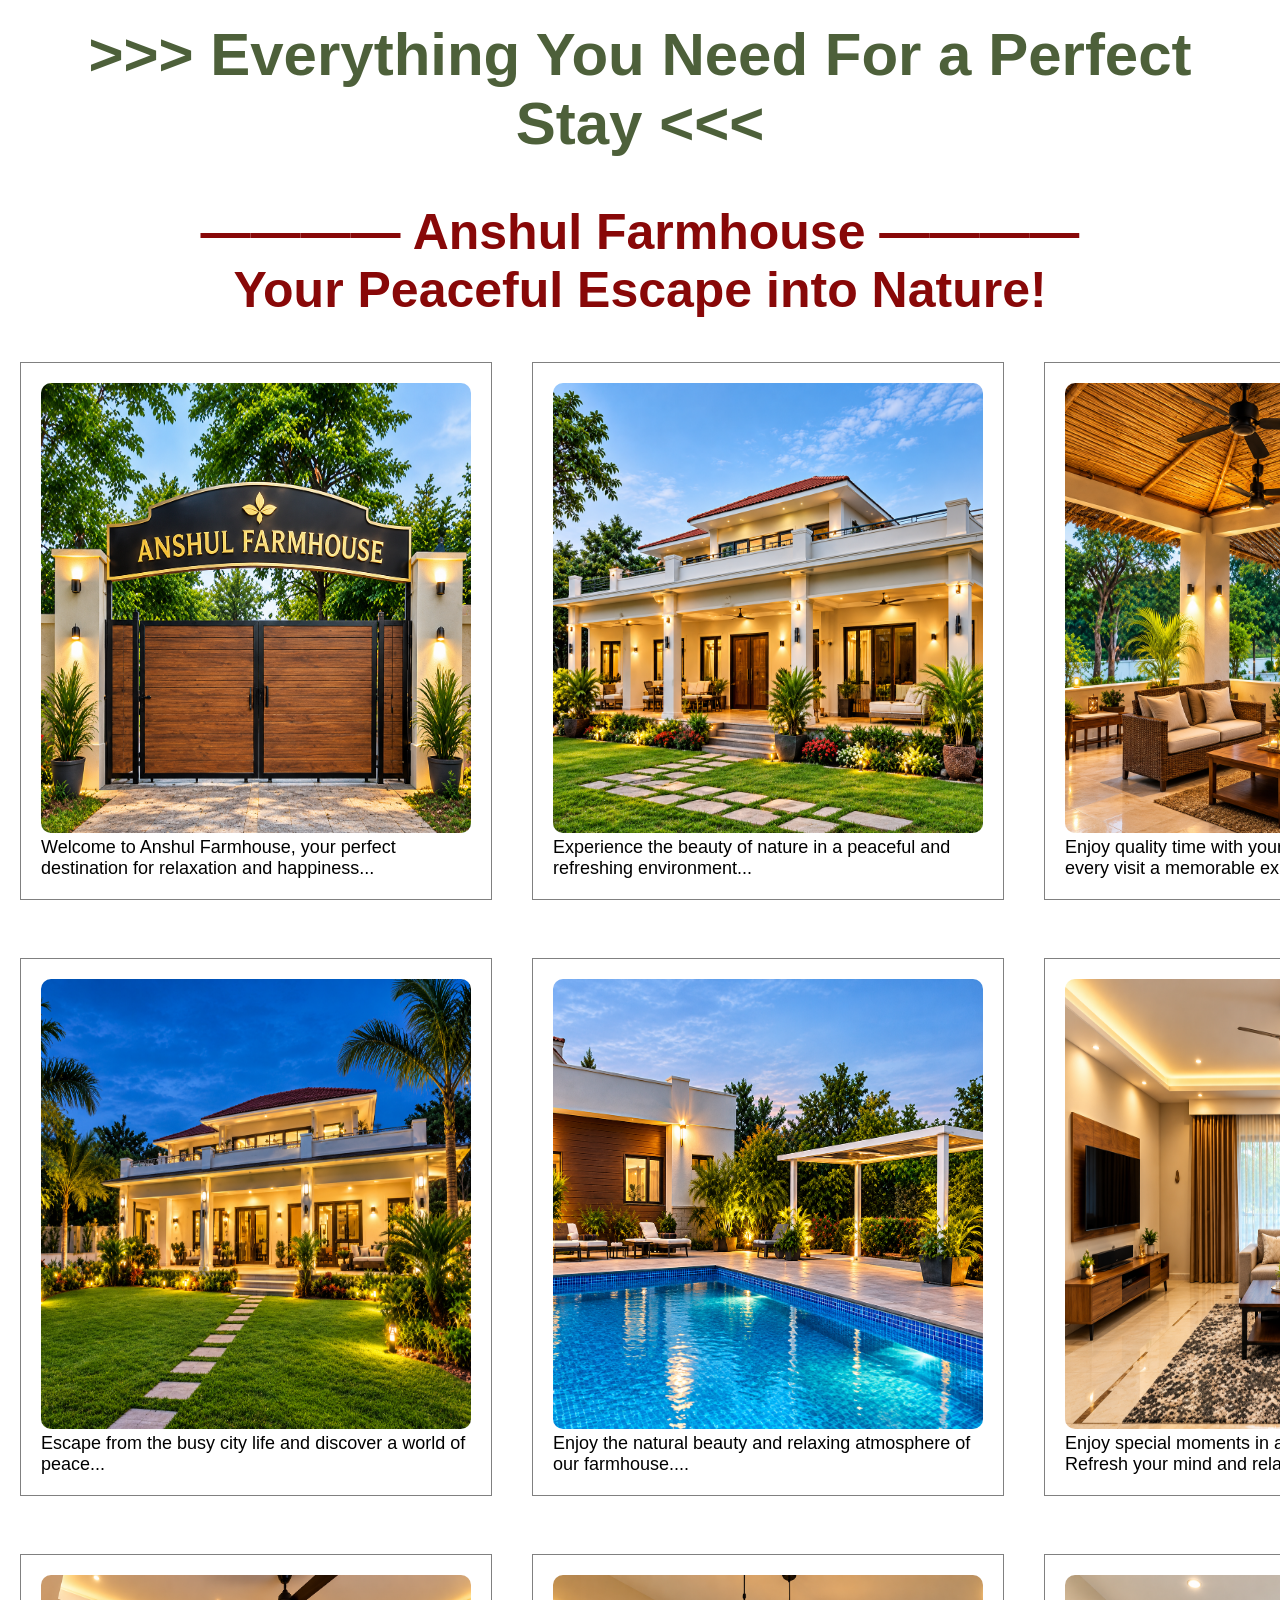
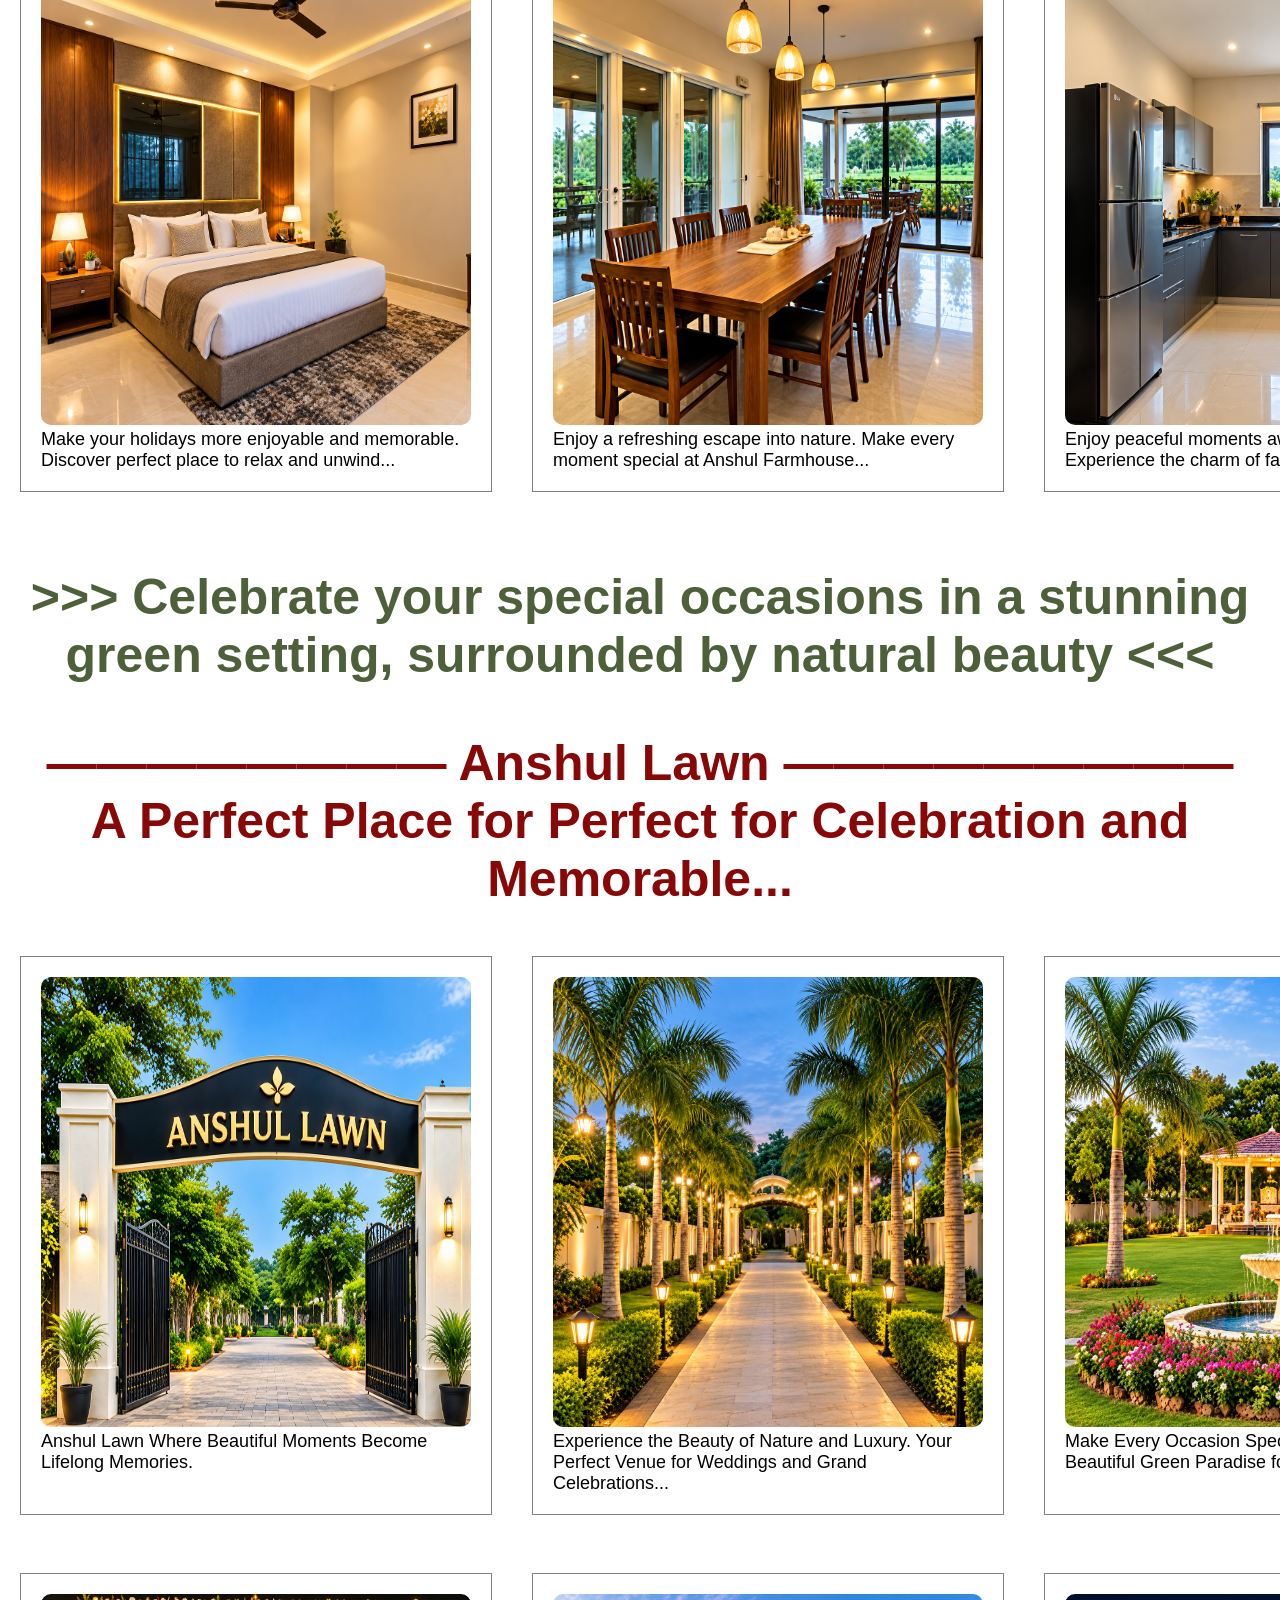
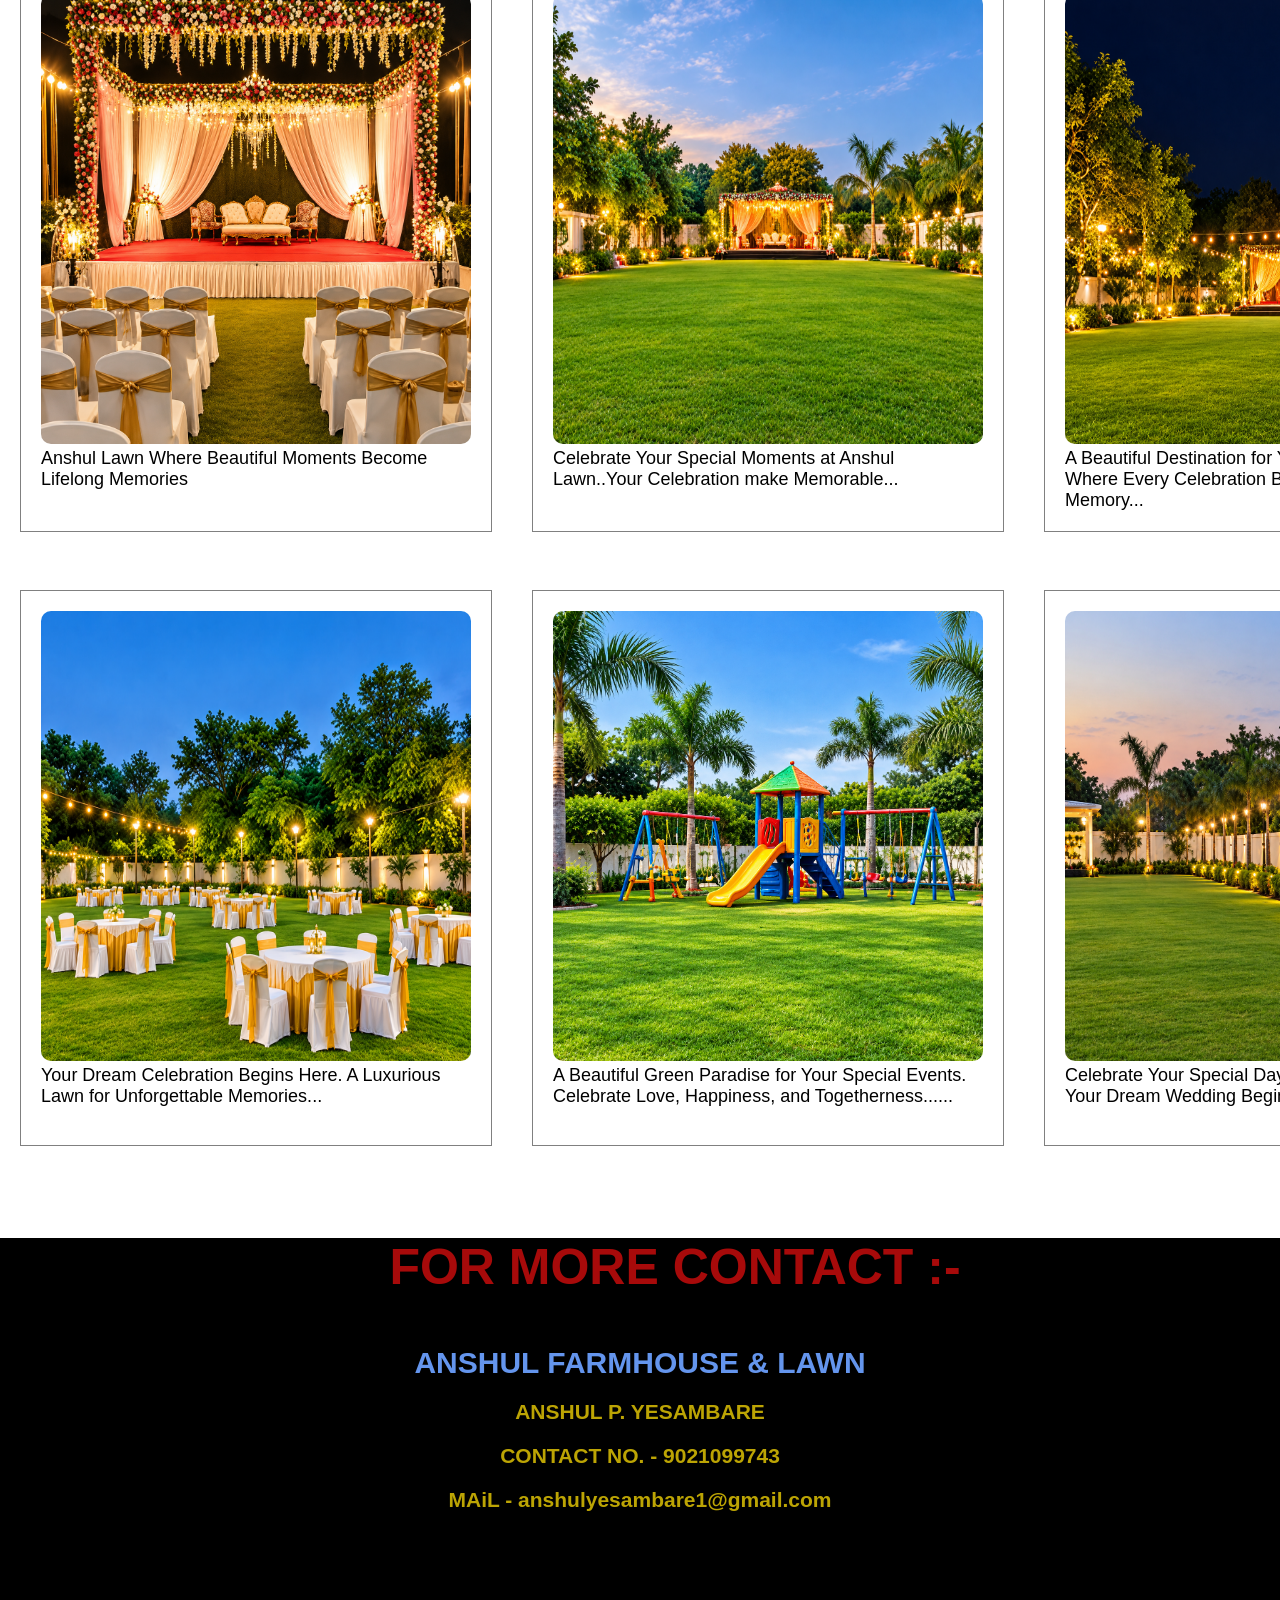
==== commit 98e0d02c: "new modification in all pages" ====
--- a/about.html
+++ b/about.html
@@ -156,12 +156,12 @@
                     <br>
                         <br>  
                             <br>
-                                <div class="contact-pg">
-                                    <h1 class="con-head">FOR MORE CONTACT :-</h1>
-                                        <h2 class="cont-f-name">ANSHUL FARMHOUSE & LAWN</h2>
-                                            <h4 class="con-info">ANSHUL P. YESAMBARE</h4>
-                                        <h4 class="con-info">CONTACT NO. - 9021099743</h4>
-                                    <h4 class="con-info">MAiL - anshulyesambare1@gmail.com</h4>
+                                <div class="contact-pg1">
+                                    <h1 class="con-head1">FOR MORE CONTACT :-</h1>
+                                        <h2 class="cont-f-name1">ANSHUL FARMHOUSE & LAWN</h2>
+                                            <h4 class="con-info1">ANSHUL P. YESAMBARE</h4>
+                                        <h4 class="con-info1">CONTACT NO. - 9021099743</h4>
+                                    <h4 class="con-info1">MAiL - anshulyesambare1@gmail.com</h4>
                                 </div>
 </body>
 </html>
--- a/about.css
+++ b/about.css
@@ -44,6 +44,36 @@
     font-size:18px;
     font-family:'Franklin Gothic Medium', 'Arial Narrow', Arial, sans-serif;
 }
+.contact-pg1{
+   background-color:black;
+   height:60vh;
+}
+.con-head1{
+   color: blueviolet;
+   text-align:center;
+   font-size:33px;
+   
+ font-family:'Franklin Gothic Medium', 'Arial Narrow', Arial, sans-serif;
+
+}
+.cont-f-name1{
+   color:rgb(200, 13, 13);
+   font-size:19px;
+   text-align:center;
+    font-family:Arial, Helvetica, sans-serif;
+  font-family:'Lucida Sans', 'Lucida Sans Regular', 'Lucida Grande', 'Lucida Sans Unicode', Geneva, Verdana, sans-serif;
+
+}
+.con-info1{
+  
+   color:rgb(188, 164, 4);
+   margin-top:30px;
+   text-align:center;
+   font-size:21px;
+     font-family:'Lucida Sans', 'Lucida Sans Regular', 'Lucida Grande', 'Lucida Sans Unicode', Geneva, Verdana, sans-serif;
+
+}
+
 @media (min-width:1024px) {
     *{
         margin:0;
@@ -74,4 +104,30 @@
     .abt-head1{
         font-size:50px;
     }
-}+    .contact-pg1{
+   width:100%;
+   height:60vh;
+   color:white;
+   background-color: black;
+ }
+ .con-head1{
+   margin-left:70px;
+   font-size:50px;
+   color: rgb(167, 10, 10);
+   font-family:'Franklin Gothic Medium', 'Arial Narrow', Arial, sans-serif;
+ }
+ .cont-f-name1{
+   text-align:center;
+   font-size:30px;
+   margin-top:50px;
+   color: cornflowerblue;
+   font-family:Arial, Helvetica, sans-serif;
+ }
+ .con-info1{
+   text-align:center;
+   margin-top:20px;
+   color:rgb(188, 164, 4);
+   font-family:'Lucida Sans', 'Lucida Sans Regular', 'Lucida Grande', 'Lucida Sans Unicode', Geneva, Verdana, sans-serif;
+ }
+}
+
